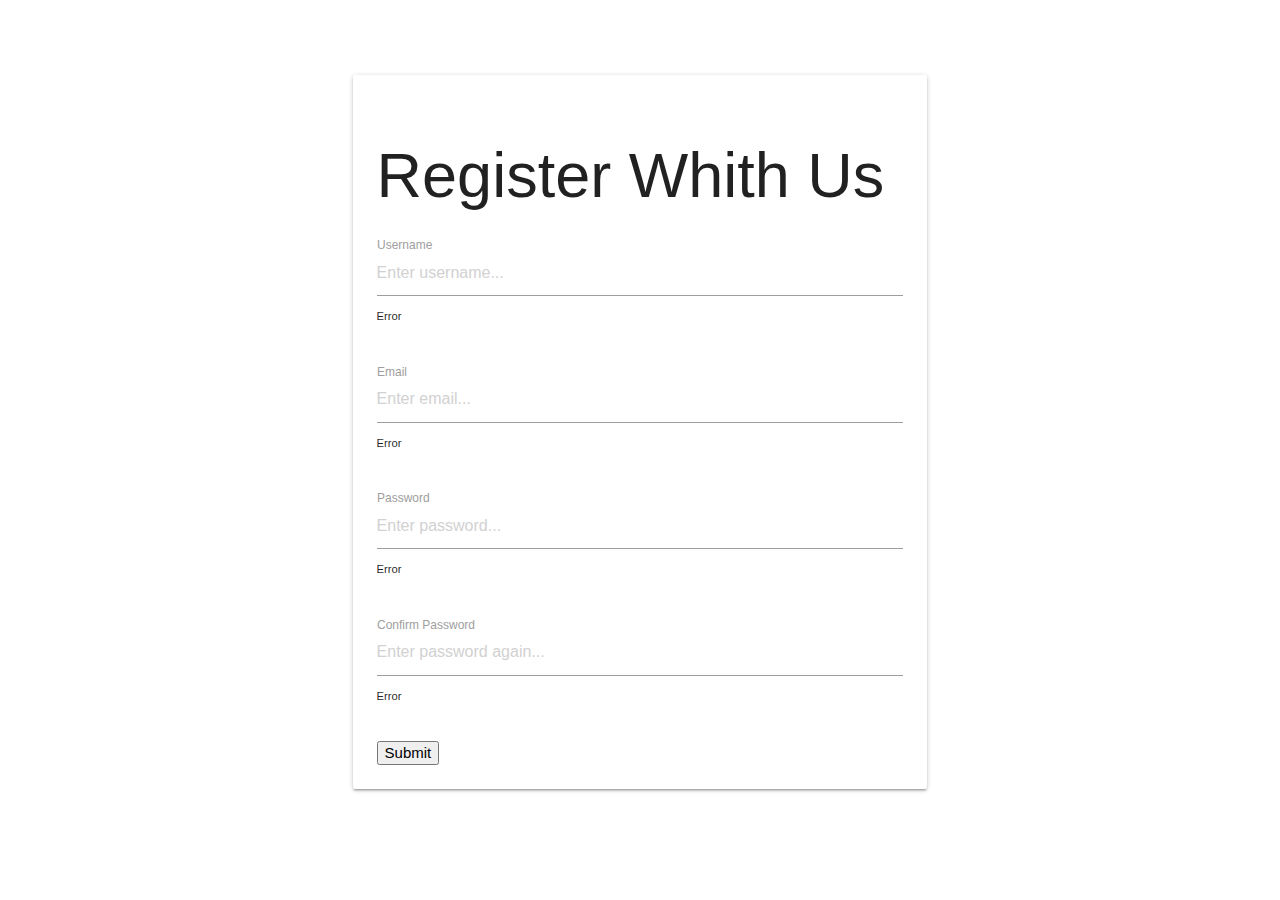
==== index.html @ b9b93fb5 "adding materialize initial classes" ====
<!DOCTYPE html>
<html lang="en">
<head>
    <meta charset="UTF-8">
    <meta name="viewport" content="width=device-width, initial-scale=1.0">
    <meta http-equiv="X-UA-Compatible" content="ie=edge">
    <title>Document</title>
    
	<link href="https://fonts.googleapis.com/icon?family=Material+Icons" rel="stylesheet">
    <link rel="stylesheet" href="https://cdnjs.cloudflare.com/ajax/libs/materialize/1.0.0/css/materialize.min.css">
    <link rel="stylesheet" href="style.css">
</head>
<body>
    <div class="container">
        <div class="row">
            <div class="col s12 m8 offset-m2">
                <div class="card-panel">
                    <form id="form" class="form">

                        <h1>Register Whith Us</h1>

                        <div class="row">
                            <div class="form-comtrol input-field col s12">
                                <label for="username">Username</label>
                                <input type="text" id="username" placeholder="Enter username..." class="validate">
                                <small>Error</small>
                            </div>
                        </div>

                        <div class="row">
                            <div class="form-comtrol input-field col s12">
                                <label for="email">Email</label>
                                <input type="text" id="email" placeholder="Enter email..." class="validate">
                                <small>Error</small>
                            </div>
                        </div>

                        <div class="row">
                            <div class="form-comtrol input-field col s12">
                                <label for="password">Password</label>
                                <input type="password" id="password" placeholder="Enter password..." class="validate">
                                <small>Error</small>
                            </div>
                        </div>

                        <div class="row">
                            <div class="form-comtrol input-field col s12">
                                <label for="password2">Confirm Password</label>
                                <input type="password" id="password2" placeholder="Enter password again..." class="validate">
                                <small>Error</small>
                            </div>
                        </div>

                        <button type="submit">Submit</button>
                    </form>
                </div>
            </div>
        </div>
    </div>


    <script src="https://code.jquery.com/jquery-2.2.4.js"></script>
    <script src="https://cdnjs.cloudflare.com/ajax/libs/materialize/1.0.0/js/materialize.min.js"></script>
    <script src="script.js"></script>
</body>
</html>
---- style.css ----
.card-panel {
	margin: 5rem 0;
}
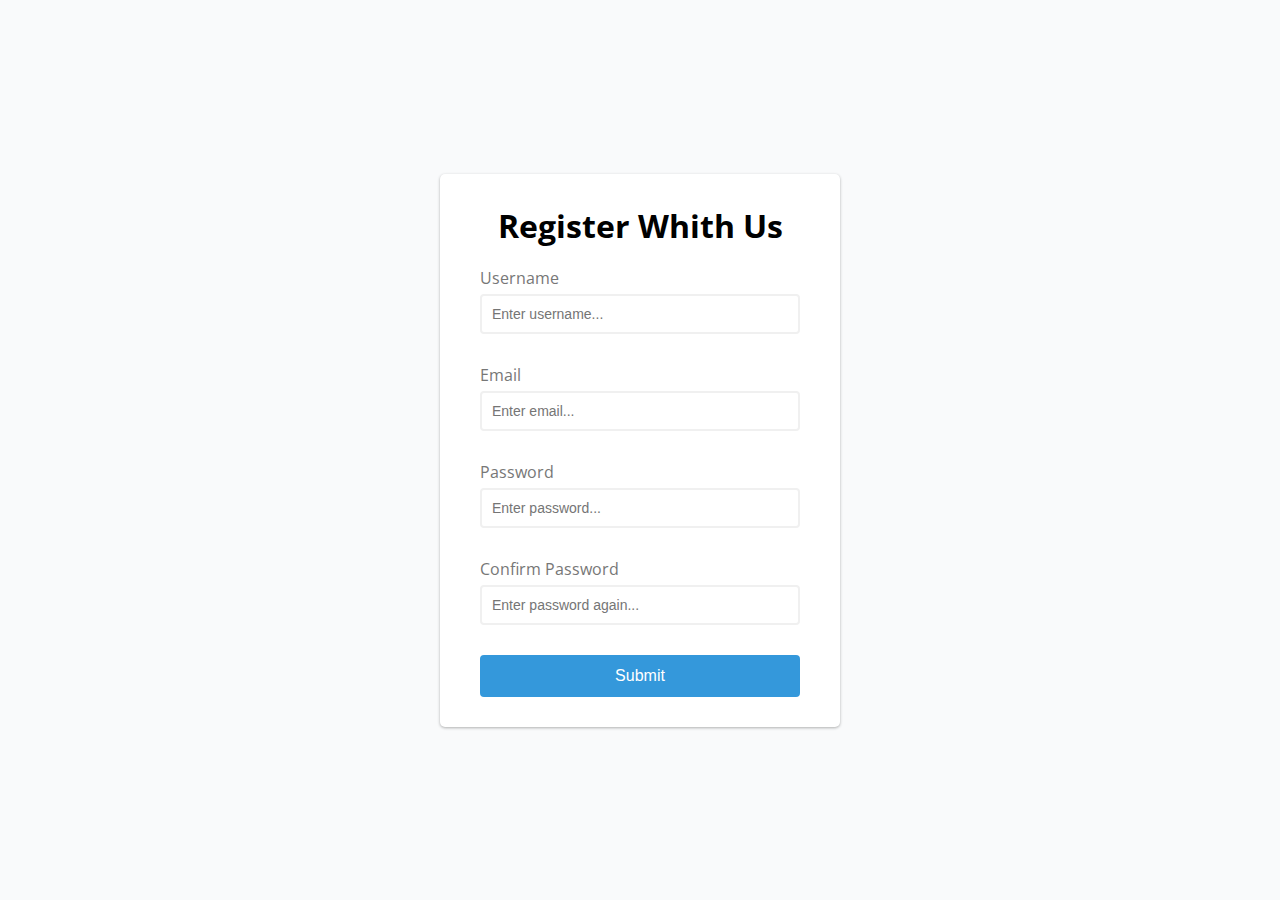
==== commit 8f03d1b3: "adding css" ====
--- a/index.html
+++ b/index.html
@@ -4,63 +4,44 @@
     <meta charset="UTF-8">
     <meta name="viewport" content="width=device-width, initial-scale=1.0">
     <meta http-equiv="X-UA-Compatible" content="ie=edge">
-    <title>Document</title>
-    
-	<link href="https://fonts.googleapis.com/icon?family=Material+Icons" rel="stylesheet">
-    <link rel="stylesheet" href="https://cdnjs.cloudflare.com/ajax/libs/materialize/1.0.0/css/materialize.min.css">
     <link rel="stylesheet" href="style.css">
+    <title>Form Validator</title>
 </head>
 <body>
     <div class="container">
-        <div class="row">
-            <div class="col s12 m8 offset-m2">
-                <div class="card-panel">
-                    <form id="form" class="form">
+        <form id="form" class="form">
 
-                        <h1>Register Whith Us</h1>
+            <h1>Register Whith Us</h1>
 
-                        <div class="row">
-                            <div class="form-comtrol input-field col s12">
-                                <label for="username">Username</label>
-                                <input type="text" id="username" placeholder="Enter username..." class="validate">
-                                <small>Error</small>
-                            </div>
-                        </div>
+            <div class="form-control">
+                <label for="username">Username</label>
+                <input type="text" id="username" placeholder="Enter username..." class="validate">
+                <small>Error</small>
+            </div>
 
-                        <div class="row">
-                            <div class="form-comtrol input-field col s12">
-                                <label for="email">Email</label>
-                                <input type="text" id="email" placeholder="Enter email..." class="validate">
-                                <small>Error</small>
-                            </div>
-                        </div>
+            <div class="form-control">
+                <label for="email">Email</label>
+                <input type="text" id="email" placeholder="Enter email..." class="validate">
+                <small>Error</small>
+            </div>
 
-                        <div class="row">
-                            <div class="form-comtrol input-field col s12">
-                                <label for="password">Password</label>
-                                <input type="password" id="password" placeholder="Enter password..." class="validate">
-                                <small>Error</small>
-                            </div>
-                        </div>
+            <div class="form-control">
+                <label for="password">Password</label>
+                <input type="password" id="password" placeholder="Enter password..." class="validate">
+                <small>Error</small>
+            </div>
+            <div class="form-control">
+                <label for="password2">Confirm Password</label>
+                <input type="password" id="password2" placeholder="Enter password again..." class="validate">
+                <small>Error</small>
+            </div>
 
-                        <div class="row">
-                            <div class="form-comtrol input-field col s12">
-                                <label for="password2">Confirm Password</label>
-                                <input type="password" id="password2" placeholder="Enter password again..." class="validate">
-                                <small>Error</small>
-                            </div>
-                        </div>
+            <button type="submit">Submit</button>
 
-                        <button type="submit">Submit</button>
-                    </form>
-                </div>
-            </div>
-        </div>
+        </form>
+ 
     </div>
 
-
-    <script src="https://code.jquery.com/jquery-2.2.4.js"></script>
-    <script src="https://cdnjs.cloudflare.com/ajax/libs/materialize/1.0.0/js/materialize.min.js"></script>
     <script src="script.js"></script>
 </body>
 </html>--- a/style.css
+++ b/style.css
@@ -1,3 +1,96 @@
-.card-panel {
-	margin: 5rem 0;
+@import url('https://fonts.googleapis.com/css?family=Open+Sans&display=swap');
+
+:root {
+	--success-color: #2ecc71;
+	--error-color: #e74c3c;
+}
+
+* {
+	box-sizing: border-box;
+}
+
+body {
+	background-color: #f9fafb;
+	font-family: 'Open Sans', sans-serif;
+	display: flex;
+	align-items: center;
+	justify-content: center;
+	min-height: 100vh;
+	margin: 0;
+}
+
+h1 {
+	text-align: center;
+	margin: 0 0 20px;
+}
+
+.container {
+	background-color: white;
+	border-radius: 5px;
+	box-shadow: 0 1px 3px rgba(0, 0, 0, 0.3);
+	width: 400px;
+}
+
+.form {
+	padding: 30px 40px;
+}
+
+.form-control {
+	margin-bottom:  10px;
+	padding-bottom: 20px;
+	position: relative;
+}
+
+.form-control label {
+	color: #777777;
+	display: block;
+	margin-bottom: 5px;
+}
+
+.form-control input {
+	border: 2px solid #f0f0f0;
+	border-radius: 4px;
+	display: block;
+	width: 100%;
+	padding: 10px;
+	font-size: 14px;
+}
+
+.form-control input:focus {
+	outline: 0;
+	border-color: #777777;
+}
+
+.form-control.success input {
+	border-color: var(--success-color);
+}
+
+.form-control.error input {
+	border-color: var(--error-color);
+}
+
+.form-control small {
+	color: var(--error-color);
+	position: absolute;
+	bottom: 0;
+	left: 0;
+	/*display none removes the element, visibility hidden hide the content but leaves the space were it goes*/
+	visibility: hidden;
+}
+
+.form-control.error small {
+	visibility: visible;
+}
+
+.form button {
+	cursor: pointer;
+	background-color: #3498db;
+	border: 2px solid #3498db;
+	border-radius: 4px;
+	color: white;
+	display: block;
+	font-size: 16px;
+	padding: 10px;
+	margin-top: 10px;
+	width: 100%;
 }